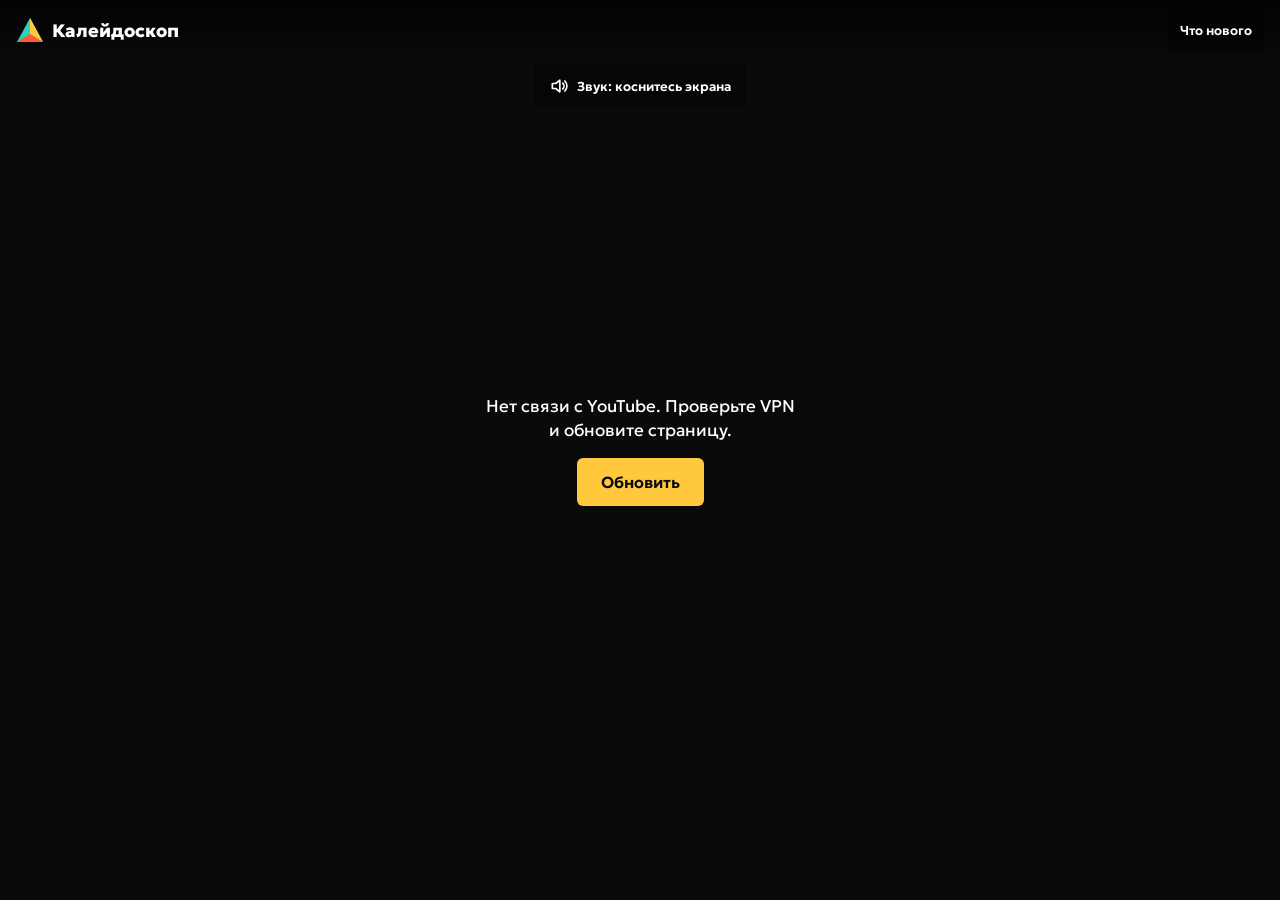
==== index.html @ 24db5496 "Версия 0.2: значок на экран телефона Выложено скриптом выложить-сайт.py" ====
<!doctype html>
<html lang="ru">
<head>
<meta charset="utf-8">
<meta name="viewport" content="width=device-width, initial-scale=1, viewport-fit=cover">
<meta name="robots" content="noindex, nofollow">
<meta name="theme-color" content="#0a0a0b">
<title>Калейдоскоп</title>
<meta name="mobile-web-app-capable" content="yes">
<meta name="apple-mobile-web-app-capable" content="yes">
<meta name="apple-mobile-web-app-status-bar-style" content="black-translucent">
<meta name="apple-mobile-web-app-title" content="Калейдоскоп">
<link rel="icon" href="img/znak.svg" type="image/svg+xml">
<link rel="apple-touch-icon" href="img/icon-180.png">
<link rel="manifest" href="manifest.webmanifest">
<link rel="preconnect" href="https://fonts.googleapis.com">
<link rel="preconnect" href="https://fonts.gstatic.com" crossorigin>
<link href="https://fonts.googleapis.com/css2?family=Geologica:wght@400;600;800&display=swap" rel="stylesheet">
<link rel="stylesheet" href="base.css?v=82c3da53">
<link rel="stylesheet" href="css/lenta.css?v=82c3da53">
<link rel="stylesheet" href="css/list.css?v=82c3da53">
</head>
<body>
<div class="player-box"><div id="player"></div></div>

<main id="feed">
  <section class="slide msg wait"><p>Подбираю ролики</p></section>
</main>

<header class="top">
  <div class="brand"><img src="img/znak.svg" alt="">Калейдоскоп</div>
  <button class="pill" id="novoe">Что нового</button>
</header>

<button class="hint" id="hint"></button>

<div class="sheet" id="sheet" hidden>
  <div class="sheet-bg" data-close></div>
  <div class="sheet-box" role="dialog" aria-label="Что нового">
    <div class="sheet-head"><b>Что нового</b><button class="sheet-close" data-close>Закрыть</button></div>
    <div id="sheet-list"></div>
  </div>
</div>

<script type="module" src="js/lenta.js?v=82c3da53"></script>
</body>
</html>
---- base.css ----
/* Значения брендбука «Призма» (docs/Брендбук Калейдоскоп.md). Цвета и шрифты только отсюда. */
:root {
  --bg: #0a0a0b;
  --surface: #17171a;
  --text: #ffffff;
  --muted: #a1a1a8;
  --line: #26262b;
  --scrim: rgba(0, 0, 0, .45);
  --shade: rgba(0, 0, 0, .75);
  --track: rgba(255, 255, 255, .2);
  --accent: #ffc83d;
  --on-color: #0a0a0b;

  --t1: #ffc83d;
  --t2: #2ed3b7;
  --t3: #ff5a36;
  --t4: #5b8cff;
  --t5: #ff4fa3;
  --t6: #9be15d;

  --font: 'Geologica', system-ui, sans-serif;

  --s1: 4px;
  --s2: 8px;
  --s3: 12px;
  --s4: 16px;
  --s6: 24px;

  --r-chip: 6px;
  --r-sheet: 16px;
  --btn: 48px;
  --move: 250ms;
}

* { box-sizing: border-box; margin: 0; padding: 0; }

html, body {
  height: 100%;
  background: var(--bg);
  color: var(--text);
  font-family: var(--font);
  font-variant-numeric: tabular-nums;
  -webkit-tap-highlight-color: transparent;
}

button { font: inherit; color: inherit; background: none; border: 0; cursor: pointer; }

@media (prefers-reduced-motion: reduce) {
  :root { --move: 0ms; }
}
---- css/lenta.css ----
/* Лента: плеер под карточками, карточки листаются (брендбук «Призма», «Части»). */
.player-box { position: fixed; inset: 0; background: var(--bg); }
.player-box iframe { width: 100%; height: 100%; border: 0; }

#feed {
  position: fixed; inset: 0; z-index: 1;
  overflow-y: scroll; scroll-snap-type: y mandatory; overscroll-behavior: contain;
  scrollbar-width: none;
}
#feed::-webkit-scrollbar { display: none; }

.slide {
  position: relative; height: 100dvh; overflow: hidden;
  scroll-snap-align: start; scroll-snap-stop: always;
  --c: var(--t1); --c2: var(--t2);
}
.thumb {
  position: absolute; inset: 0;
  background: var(--bg) center / cover no-repeat;
  transition: opacity var(--move);
}
.slide.live .thumb { opacity: 0; }
.shade { position: absolute; left: 0; right: 0; bottom: 0; height: 45%; background: linear-gradient(transparent, var(--shade)); pointer-events: none; }

.pp {
  position: absolute; left: 50%; top: 50%; width: 72px; height: 72px; margin: -36px 0 0 -36px;
  border-radius: 50%; background: var(--scrim); display: grid; place-items: center;
  opacity: 0; transform: scale(.9); transition: opacity var(--move), transform var(--move); pointer-events: none;
}
.pp svg { width: 32px; height: 32px; fill: var(--text); }
.slide.paused .pp { opacity: 1; transform: none; }

.side {
  position: absolute; right: var(--s3); bottom: calc(160px + env(safe-area-inset-bottom));
  display: flex; flex-direction: column; gap: var(--s3); align-items: center;
}
.act {
  display: flex; flex-direction: column; align-items: center; gap: var(--s1);
  font-size: 11px; font-weight: 600; color: var(--text); text-decoration: none; min-width: 56px;
}
.act i {
  width: var(--btn); height: var(--btn); border-radius: 50%; background: var(--scrim);
  display: grid; place-items: center;
  transition: transform var(--move) cubic-bezier(.3, 1.6, .5, 1);
}
.act:active i { transform: scale(.92); }
.act svg { width: 26px; height: 26px; fill: none; stroke: currentColor; stroke-width: 2; stroke-linecap: round; stroke-linejoin: round; }
.act.on svg { fill: var(--c); stroke: var(--c); }
.act.on i { animation: like-pop var(--move) cubic-bezier(.3, 1.6, .5, 1); }
@keyframes like-pop { 50% { transform: scale(1.15); } }

.info { position: absolute; left: var(--s4); right: 84px; bottom: calc(var(--s6) + env(safe-area-inset-bottom)); }
.chips { display: flex; flex-wrap: wrap; gap: var(--s2); }
.chip { font-size: 13px; font-weight: 600; color: var(--on-color); background: var(--c); padding: var(--s1) var(--s2); border-radius: var(--r-chip); }
.chip + .chip { background: var(--c2); }
.ttl { font-size: 15px; line-height: 20px; margin-top: var(--s2); display: -webkit-box; -webkit-line-clamp: 2; -webkit-box-orient: vertical; overflow: hidden; }
.ch { font-size: 13px; color: var(--muted); margin-top: var(--s1); }
.why { font-size: 12px; color: var(--accent); margin-top: var(--s2); }

.bar { position: absolute; left: 0; right: 0; bottom: 0; height: 4px; background: var(--track); }
.bar i { display: block; height: 100%; background: var(--c); transform-origin: left; transform: scaleX(0); }

.msg { display: flex; flex-direction: column; align-items: center; justify-content: center; gap: var(--s4); padding: var(--s6); text-align: center; }
.msg p { font-size: 17px; line-height: 24px; max-width: 320px; }
.wait p { color: var(--muted); }
.main { height: 48px; padding: 0 var(--s6); border-radius: var(--r-chip); background: var(--accent); color: var(--on-color); font-weight: 600; }

.top {
  position: fixed; top: 0; left: 0; right: 0; z-index: 2;
  display: flex; align-items: center; justify-content: space-between;
  padding: calc(var(--s2) + env(safe-area-inset-top)) var(--s4) var(--s4);
  background: linear-gradient(var(--shade), transparent); /* название ролика от YouTube не мешает шапке */
  pointer-events: none;
}
.top > * { pointer-events: auto; }
.brand { display: flex; align-items: center; gap: var(--s2); font-size: 18px; font-weight: 800; }
.brand img { width: 28px; height: 26px; }
.pill { height: 44px; padding: 0 var(--s3); border-radius: var(--r-chip); background: var(--scrim); font-size: 13px; font-weight: 600; }

.hint {
  position: fixed; z-index: 2; left: 50%; top: calc(64px + env(safe-area-inset-top)); transform: translateX(-50%);
  display: flex; align-items: center; gap: var(--s2); height: 44px; padding: 0 var(--s4);
  border-radius: var(--r-chip); background: var(--scrim); font-size: 13px; font-weight: 600; white-space: nowrap;
}
.hint svg { width: 20px; height: 20px; fill: none; stroke: currentColor; stroke-width: 2; stroke-linecap: round; stroke-linejoin: round; }
.hint[hidden] { display: none; }
---- css/list.css ----
/* Нижний лист «Что нового» (брендбук «Призма»: листы `--surface`, верхние углы 16). */
.sheet { position: fixed; inset: 0; z-index: 5; }
.sheet[hidden] { display: none; }
.sheet-bg { position: absolute; inset: 0; background: var(--scrim); opacity: 0; transition: opacity var(--move); }
.sheet-box {
  position: absolute; left: 0; right: 0; bottom: 0; max-height: 80dvh; overflow-y: auto;
  background: var(--surface); border-radius: var(--r-sheet) var(--r-sheet) 0 0;
  padding: var(--s4) var(--s4) calc(var(--s6) + env(safe-area-inset-bottom));
  transform: translateY(100%); transition: transform var(--move);
}
.sheet.open .sheet-bg { opacity: 1; }
.sheet.open .sheet-box { transform: none; }
.sheet-head { display: flex; align-items: center; justify-content: space-between; margin-bottom: var(--s2); }
.sheet-head b { font-size: 18px; font-weight: 800; }
.sheet-close { height: 44px; padding: 0 var(--s3); color: var(--muted); font-weight: 600; }
#sheet-list h3 { font-size: 15px; font-weight: 600; margin: var(--s4) 0 var(--s2); padding-top: var(--s4); border-top: 1px solid var(--line); }
#sheet-list h3:first-child { border-top: 0; padding-top: 0; margin-top: 0; }
#sheet-list ul { padding-left: var(--s4); display: flex; flex-direction: column; gap: var(--s2); }
#sheet-list li { font-size: 15px; line-height: 20px; color: var(--text); }
@media (min-width: 640px) { .sheet-box { left: 50%; width: 480px; margin-left: -240px; } }
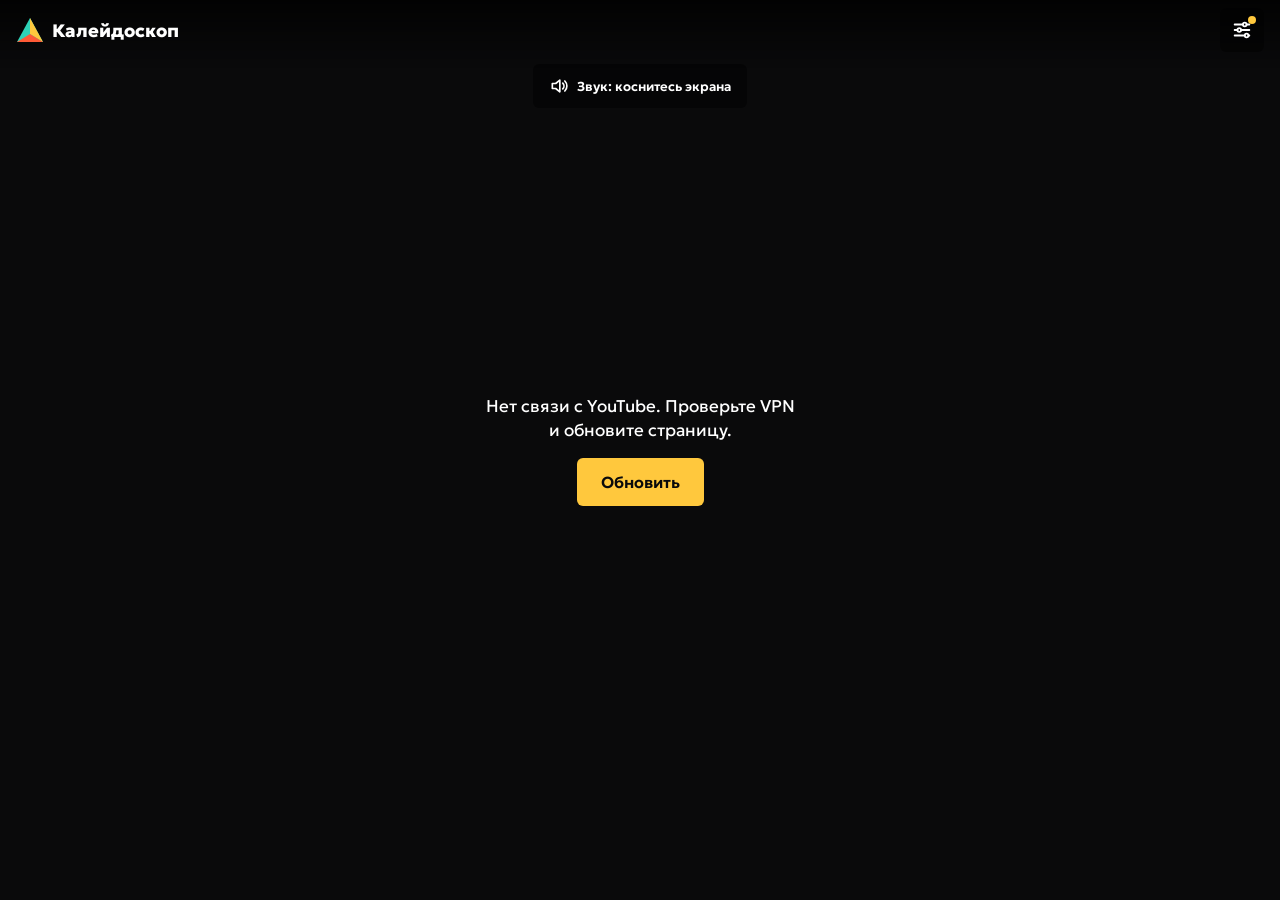
==== commit fd68dac4: "Версия 0.3: настройки, облако памяти, установка как приложение Выложено скриптом выложить-сайт.py" ====
--- a/index.html
+++ b/index.html
@@ -16,9 +16,10 @@
 <link rel="preconnect" href="https://fonts.googleapis.com">
 <link rel="preconnect" href="https://fonts.gstatic.com" crossorigin>
 <link href="https://fonts.googleapis.com/css2?family=Geologica:wght@400;600;800&display=swap" rel="stylesheet">
-<link rel="stylesheet" href="base.css?v=82c3da53">
-<link rel="stylesheet" href="css/lenta.css?v=82c3da53">
-<link rel="stylesheet" href="css/list.css?v=82c3da53">
+<link rel="stylesheet" href="base.css?v=3e4e8503">
+<link rel="stylesheet" href="css/lenta.css?v=3e4e8503">
+<link rel="stylesheet" href="css/list.css?v=3e4e8503">
+<link rel="stylesheet" href="css/nastroiki.css?v=3e4e8503">
 </head>
 <body>
 <div class="player-box"><div id="player"></div></div>
@@ -28,11 +29,22 @@
 </main>
 
 <header class="top">
-  <div class="brand"><img src="img/znak.svg" alt="">Калейдоскоп</div>
-  <button class="pill" id="novoe">Что нового</button>
+  <div class="brand"><img src="img/znak.svg" alt=""><span>Калейдоскоп</span></div>
+  <div class="tools">
+    <button class="pill" data-install hidden>Установить</button>
+    <button class="pill ico" id="nastr" aria-label="Настройки"></button>
+  </div>
 </header>
 
 <button class="hint" id="hint"></button>
+
+<div class="sheet" id="nast" hidden>
+  <div class="sheet-bg" data-close></div>
+  <div class="sheet-box tall" role="dialog" aria-label="Настройки">
+    <div class="sheet-head"><b>Настройки</b><button class="sheet-close" data-close>Готово</button></div>
+    <div id="nast-body"></div>
+  </div>
+</div>
 
 <div class="sheet" id="sheet" hidden>
   <div class="sheet-bg" data-close></div>
@@ -42,6 +54,6 @@
   </div>
 </div>
 
-<script type="module" src="js/lenta.js?v=82c3da53"></script>
+<script type="module" src="js/lenta.js?v=3e4e8503"></script>
 </body>
 </html>
--- a/css/lenta.css
+++ b/css/lenta.css
@@ -1,5 +1,7 @@
 /* Лента: плеер под карточками, карточки листаются (брендбук «Призма», «Части»). */
-.player-box { position: fixed; inset: 0; background: var(--bg); }
+/* Широкий экран (Surface, планшет лёжа): ролик 9:16 по центру, кнопки справа от него. --gap: поле сбоку. */
+:root { --gap: max(0px, calc((100vw - 100dvh * 9 / 16) / 2)); }
+.player-box { position: fixed; inset: 0 var(--gap); background: var(--bg); }
 .player-box iframe { width: 100%; height: 100%; border: 0; }
 
 #feed {
@@ -15,12 +17,12 @@
   --c: var(--t1); --c2: var(--t2);
 }
 .thumb {
-  position: absolute; inset: 0;
+  position: absolute; inset: 0 var(--gap);
   background: var(--bg) center / cover no-repeat;
   transition: opacity var(--move);
 }
 .slide.live .thumb { opacity: 0; }
-.shade { position: absolute; left: 0; right: 0; bottom: 0; height: 45%; background: linear-gradient(transparent, var(--shade)); pointer-events: none; }
+.shade { position: absolute; left: var(--gap); right: var(--gap); bottom: 0; height: 45%; background: linear-gradient(transparent, var(--shade)); pointer-events: none; }
 
 .pp {
   position: absolute; left: 50%; top: 50%; width: 72px; height: 72px; margin: -36px 0 0 -36px;
@@ -31,7 +33,7 @@
 .slide.paused .pp { opacity: 1; transform: none; }
 
 .side {
-  position: absolute; right: var(--s3); bottom: calc(160px + env(safe-area-inset-bottom));
+  position: absolute; right: max(var(--s3), calc(var(--gap) - 72px)); bottom: calc(160px + env(safe-area-inset-bottom));
   display: flex; flex-direction: column; gap: var(--s3); align-items: center;
 }
 .act {
@@ -49,7 +51,7 @@
 .act.on i { animation: like-pop var(--move) cubic-bezier(.3, 1.6, .5, 1); }
 @keyframes like-pop { 50% { transform: scale(1.15); } }
 
-.info { position: absolute; left: var(--s4); right: 84px; bottom: calc(var(--s6) + env(safe-area-inset-bottom)); }
+.info { position: absolute; left: calc(var(--gap) + var(--s4)); right: calc(var(--gap) + 84px); bottom: calc(var(--s6) + env(safe-area-inset-bottom)); }
 .chips { display: flex; flex-wrap: wrap; gap: var(--s2); }
 .chip { font-size: 13px; font-weight: 600; color: var(--on-color); background: var(--c); padding: var(--s1) var(--s2); border-radius: var(--r-chip); }
 .chip + .chip { background: var(--c2); }
@@ -57,7 +59,7 @@
 .ch { font-size: 13px; color: var(--muted); margin-top: var(--s1); }
 .why { font-size: 12px; color: var(--accent); margin-top: var(--s2); }
 
-.bar { position: absolute; left: 0; right: 0; bottom: 0; height: 4px; background: var(--track); }
+.bar { position: absolute; left: var(--gap); right: var(--gap); bottom: 0; height: 4px; background: var(--track); }
 .bar i { display: block; height: 100%; background: var(--c); transform-origin: left; transform: scaleX(0); }
 
 .msg { display: flex; flex-direction: column; align-items: center; justify-content: center; gap: var(--s4); padding: var(--s6); text-align: center; }
@@ -75,7 +77,13 @@
 .top > * { pointer-events: auto; }
 .brand { display: flex; align-items: center; gap: var(--s2); font-size: 18px; font-weight: 800; }
 .brand img { width: 28px; height: 26px; }
-.pill { height: 44px; padding: 0 var(--s3); border-radius: var(--r-chip); background: var(--scrim); font-size: 13px; font-weight: 600; }
+.tools { display: flex; gap: var(--s2); }
+.pill { position: relative; display: flex; align-items: center; gap: var(--s1); height: 44px; padding: 0 var(--s3); border-radius: var(--r-chip); background: var(--scrim); font-size: 13px; font-weight: 600; }
+.pill[hidden] { display: none; }
+.pill.ico { width: 44px; padding: 0; justify-content: center; }
+.pill svg { width: 22px; height: 22px; fill: none; stroke: currentColor; stroke-width: 2; stroke-linecap: round; stroke-linejoin: round; }
+.pill.dot::after { content: ''; position: absolute; top: 8px; right: 8px; width: 8px; height: 8px; border-radius: 50%; background: var(--accent); }
+@media (max-width: 359px) { .brand span { display: none; } }
 
 .hint {
   position: fixed; z-index: 2; left: 50%; top: calc(64px + env(safe-area-inset-top)); transform: translateX(-50%);
--- a/css/nastroiki.css
+++ b/css/nastroiki.css
@@ -0,0 +1,39 @@
+/* Лист «Настройки» (брендбук «Призма»: листы `--surface`, плашки `--r-chip`, кнопки от 44 точек). */
+.sheet-box.tall { max-height: 90dvh; }
+#nast-body { display: flex; flex-direction: column; }
+.ns { padding: var(--s4) 0; border-top: 1px solid var(--line); display: flex; flex-direction: column; gap: var(--s3); }
+.ns:first-child { border-top: 0; padding-top: var(--s2); }
+.ns h3 { font-size: 17px; font-weight: 800; }
+.note { font-size: 15px; line-height: 20px; color: var(--muted); }
+
+.opts { display: flex; flex-wrap: wrap; gap: var(--s2); }
+.opt {
+  min-height: 44px; padding: var(--s2) var(--s3); border-radius: var(--r-chip);
+  background: var(--line); color: var(--text); font-size: 15px; font-weight: 600; text-align: left;
+  transition: background var(--move), color var(--move);
+}
+.ns > .opt { align-self: flex-start; }
+.opt[aria-pressed="true"] { background: var(--accent); color: var(--on-color); }
+.opt.topic[aria-pressed="true"] { background: var(--c); }
+.opt.topic[aria-pressed="false"] { color: var(--muted); }
+.opt.hot { background: var(--accent); color: var(--on-color); }
+.opt.danger { background: none; border: 2px solid var(--t3); color: var(--t3); }
+.opt:disabled { opacity: .6; }
+
+.grp { border-radius: var(--r-chip); background: var(--bg); }
+.grp summary {
+  min-height: 48px; padding: 0 var(--s3); display: flex; align-items: center; gap: var(--s3);
+  font-size: 16px; font-weight: 600; cursor: pointer; list-style: none;
+}
+.grp summary::-webkit-details-marker { display: none; }
+.grp summary::before { content: ''; width: 10px; height: 10px; border-radius: 50%; background: var(--c); flex: none; }
+.grp .cnt { margin-left: auto; }
+.grp[open] summary { border-bottom: 1px solid var(--line); }
+.grp .opts { padding: var(--s3); }
+.cnt { font-size: 14px; color: var(--muted); font-weight: 400; }
+
+.stat { display: grid; grid-template-columns: 1fr auto; gap: var(--s1) var(--s3); font-size: 15px; }
+.stat i { grid-column: 1 / -1; height: 6px; border-radius: 3px; background: var(--line); overflow: hidden; }
+.stat i::after { content: ''; display: block; height: 100%; width: var(--w); background: var(--c); }
+
+@media (min-width: 640px) { #nast .sheet-box { width: 560px; margin-left: -280px; } }
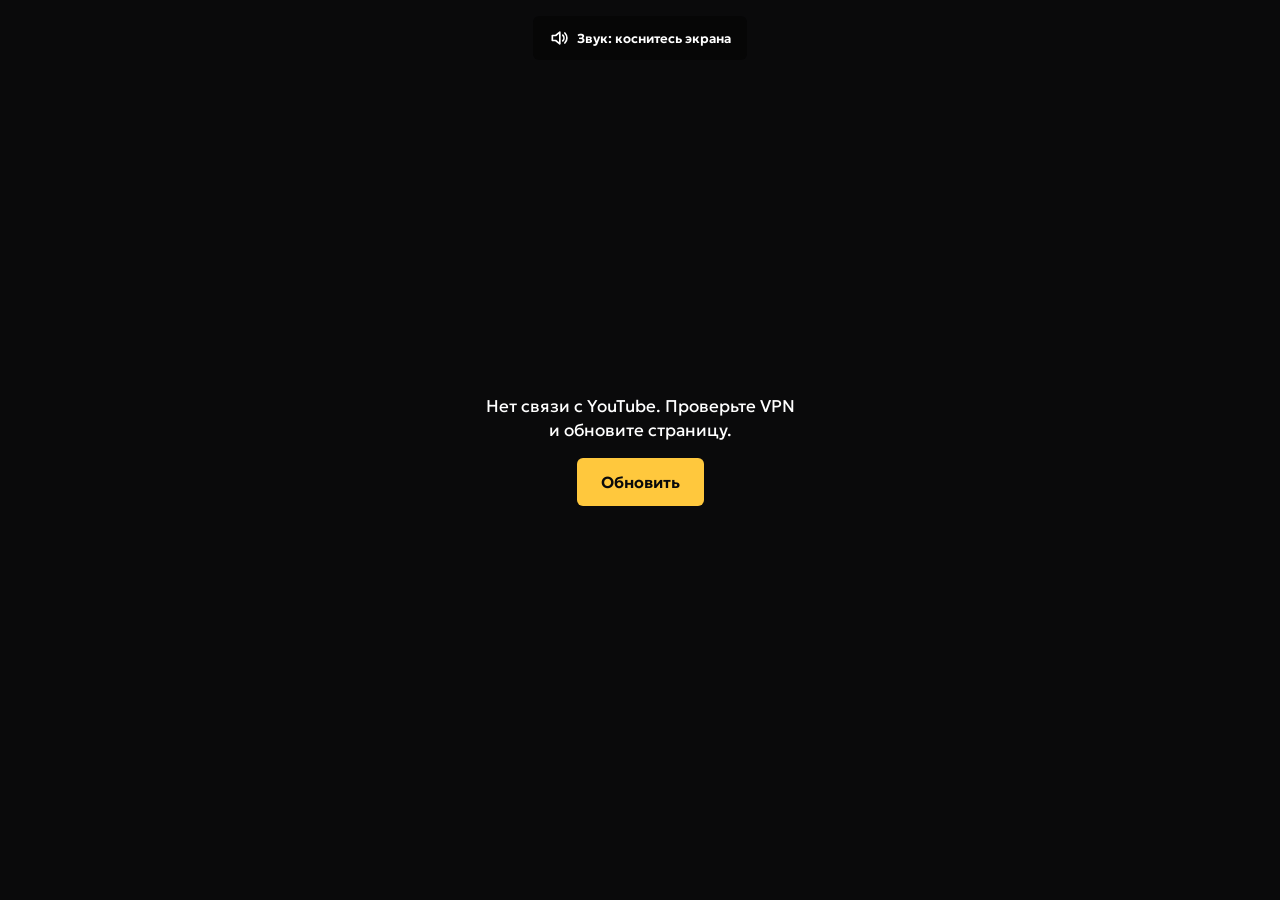
==== commit 52c17d00: "Версия 0.5: ролик сразу после листания, подписи гаснут, вид роликов, только на русском, запасной пут" ====
--- a/index.html
+++ b/index.html
@@ -13,28 +13,24 @@
 <link rel="icon" href="img/znak.svg" type="image/svg+xml">
 <link rel="apple-touch-icon" href="img/icon-180.png">
 <link rel="manifest" href="manifest.webmanifest">
+<link rel="preconnect" href="https://kaleido-api.gmarbigm.workers.dev" crossorigin>
+<link rel="preconnect" href="https://www.youtube.com">
+<link rel="preconnect" href="https://i.ytimg.com">
 <link rel="preconnect" href="https://fonts.googleapis.com">
 <link rel="preconnect" href="https://fonts.gstatic.com" crossorigin>
-<link href="https://fonts.googleapis.com/css2?family=Geologica:wght@400;600;800&display=swap" rel="stylesheet">
-<link rel="stylesheet" href="base.css?v=3e4e8503">
-<link rel="stylesheet" href="css/lenta.css?v=3e4e8503">
-<link rel="stylesheet" href="css/list.css?v=3e4e8503">
-<link rel="stylesheet" href="css/nastroiki.css?v=3e4e8503">
+<link href="https://fonts.googleapis.com/css2?family=Geologica:wght@400;600;800&display=swap" rel="stylesheet" media="print" onload="this.media='all'">
+<link rel="stylesheet" href="base.css?v=91578ed6">
+<link rel="stylesheet" href="css/lenta.css?v=91578ed6">
+<link rel="stylesheet" href="css/list.css?v=91578ed6">
+<link rel="stylesheet" href="css/nastroiki.css?v=91578ed6">
 </head>
 <body>
-<div class="player-box"><div id="player"></div></div>
+<div class="player-box"><div></div></div>
+<div class="player-box"><div></div></div>
 
 <main id="feed">
   <section class="slide msg wait"><p>Подбираю ролики</p></section>
 </main>
-
-<header class="top">
-  <div class="brand"><img src="img/znak.svg" alt=""><span>Калейдоскоп</span></div>
-  <div class="tools">
-    <button class="pill" data-install hidden>Установить</button>
-    <button class="pill ico" id="nastr" aria-label="Настройки"></button>
-  </div>
-</header>
 
 <button class="hint" id="hint"></button>
 
@@ -54,6 +50,15 @@
   </div>
 </div>
 
-<script type="module" src="js/lenta.js?v=3e4e8503"></script>
+<script>
+// Лента не загрузилась (файл не дошёл, например через VPN): сообщение и «Обновить» вместо вечного «Подбираю ролики»
+function kaleidoFail() {
+  var w = document.querySelector('.wait');
+  if (!w || window.kaleido) return;
+  w.innerHTML = '<p>Лента не загрузилась. Проверьте VPN и обновите страницу.</p><button class="main" onclick="location.reload()">Обновить</button>';
+}
+setTimeout(kaleidoFail, 20000);
+</script>
+<script type="module" src="js/lenta.js?v=91578ed6" onerror="kaleidoFail()"></script>
 </body>
 </html>
--- a/css/lenta.css
+++ b/css/lenta.css
@@ -1,7 +1,11 @@
-/* Лента: плеер под карточками, карточки листаются (брендбук «Призма», «Части»). */
-/* Широкий экран (Surface, планшет лёжа): ролик 9:16 по центру, кнопки справа от него. --gap: поле сбоку. */
+/* Лента: два плеера под карточками, карточки листаются (брендбук «Призма», «Части»). */
+/* Вид «Меньше и гаснет» (журнал брендбука 2026-11-08): шапки нет, подписи внизу гаснут через 3 с, кнопки остаются. */
+/* Широкий экран (Surface, планшет лёжа, html.wide): ролик 9:16 по центру, подписи в левом поле, кнопки в правом. */
 :root { --gap: max(0px, calc((100vw - 100dvh * 9 / 16) / 2)); }
-.player-box { position: fixed; inset: 0 var(--gap); background: var(--bg); }
+/* Два плеера (player.js): виден один, второй грузит следующий ролик. Обычный ролик 16:9 во всю ширину. */
+.player-box { position: fixed; inset: 0 var(--gap); background: var(--bg); opacity: 0; }
+.player-box.on { opacity: 1; }
+.player-box.l { inset: 0; }
 .player-box iframe { width: 100%; height: 100%; border: 0; }
 
 #feed {
@@ -16,13 +20,15 @@
   scroll-snap-align: start; scroll-snap-stop: always;
   --c: var(--t1); --c2: var(--t2);
 }
+.slide.l { --gap: 0px; }
 .thumb {
   position: absolute; inset: 0 var(--gap);
   background: var(--bg) center / cover no-repeat;
   transition: opacity var(--move);
 }
+.slide.l .thumb { background-size: contain; }
 .slide.live .thumb { opacity: 0; }
-.shade { position: absolute; left: var(--gap); right: var(--gap); bottom: 0; height: 45%; background: linear-gradient(transparent, var(--shade)); pointer-events: none; }
+.shade { position: absolute; left: var(--gap); right: var(--gap); bottom: 0; height: 40%; background: linear-gradient(transparent, var(--shade)); pointer-events: none; transition: opacity var(--move); }
 
 .pp {
   position: absolute; left: 50%; top: 50%; width: 72px; height: 72px; margin: -36px 0 0 -36px;
@@ -33,7 +39,7 @@
 .slide.paused .pp { opacity: 1; transform: none; }
 
 .side {
-  position: absolute; right: max(var(--s3), calc(var(--gap) - 72px)); bottom: calc(160px + env(safe-area-inset-bottom));
+  position: absolute; right: max(var(--s3), calc(var(--gap) - 72px)); bottom: calc(88px + env(safe-area-inset-bottom));
   display: flex; flex-direction: column; gap: var(--s3); align-items: center;
 }
 .act {
@@ -41,7 +47,7 @@
   font-size: 11px; font-weight: 600; color: var(--text); text-decoration: none; min-width: 56px;
 }
 .act i {
-  width: var(--btn); height: var(--btn); border-radius: 50%; background: var(--scrim);
+  position: relative; width: var(--btn); height: var(--btn); border-radius: 50%; background: var(--scrim);
   display: grid; place-items: center;
   transition: transform var(--move) cubic-bezier(.3, 1.6, .5, 1);
 }
@@ -50,14 +56,27 @@
 .act.on svg { fill: var(--c); stroke: var(--c); }
 .act.on i { animation: like-pop var(--move) cubic-bezier(.3, 1.6, .5, 1); }
 @keyframes like-pop { 50% { transform: scale(1.15); } }
+/* Новая версия ещё не открыта: точка на «Настройках» */
+.unseen .act[data-a="nastr"] i::after { content: ''; position: absolute; top: 4px; right: 4px; width: 10px; height: 10px; border-radius: 50%; background: var(--accent); }
 
-.info { position: absolute; left: calc(var(--gap) + var(--s4)); right: calc(var(--gap) + 84px); bottom: calc(var(--s6) + env(safe-area-inset-bottom)); }
-.chips { display: flex; flex-wrap: wrap; gap: var(--s2); }
-.chip { font-size: 13px; font-weight: 600; color: var(--on-color); background: var(--c); padding: var(--s1) var(--s2); border-radius: var(--r-chip); }
-.chip + .chip { background: var(--c2); }
-.ttl { font-size: 15px; line-height: 20px; margin-top: var(--s2); display: -webkit-box; -webkit-line-clamp: 2; -webkit-box-orient: vertical; overflow: hidden; }
-.ch { font-size: 13px; color: var(--muted); margin-top: var(--s1); }
-.why { font-size: 12px; color: var(--accent); margin-top: var(--s2); }
+/* Подписи: название и «почему» над строкой «тема, канал». Гаснут вместе с тенью. */
+.info { position: absolute; left: calc(var(--gap) + var(--s4)); right: calc(var(--gap) + 84px); bottom: calc(var(--s4) + env(safe-area-inset-bottom)); transition: opacity var(--move); }
+.slide.calm .info, .slide.calm .shade { opacity: 0; }
+.ttl { font-size: 15px; line-height: 20px; display: -webkit-box; -webkit-line-clamp: 2; -webkit-box-orient: vertical; overflow: hidden; }
+.why { font-size: 12px; color: var(--accent); margin-top: var(--s1); }
+.line { display: flex; align-items: center; gap: var(--s2); margin-top: var(--s2); font-size: 13px; color: var(--muted); min-width: 0; }
+.chip { flex: none; font-size: 12px; font-weight: 600; color: var(--on-color); background: var(--c); padding: 2px var(--s2); border-radius: var(--r-chip); }
+.chip.g { display: none; }
+.ch { overflow: hidden; white-space: nowrap; text-overflow: ellipsis; }
+
+/* Широкий экран: подписи в левом поле, поверх ролика ничего нет, гаснуть не нужно */
+.wide .slide:not(.l) .info { left: var(--s6); right: auto; width: calc(var(--gap) - 48px); max-width: 360px; bottom: 48px; }
+.wide .slide:not(.l).calm .info { opacity: 1; }
+.wide .slide:not(.l) .shade { display: none; }
+.wide .slide:not(.l) .ttl { font-size: 17px; line-height: 23px; -webkit-line-clamp: 4; }
+.wide .slide:not(.l) .line { flex-wrap: wrap; }
+.wide .slide:not(.l) .chip.g { display: block; }
+.wide .slide:not(.l) .chip.g + .chip { background: var(--c2); }
 
 .bar { position: absolute; left: var(--gap); right: var(--gap); bottom: 0; height: 4px; background: var(--track); }
 .bar i { display: block; height: 100%; background: var(--c); transform-origin: left; transform: scaleX(0); }
@@ -67,26 +86,8 @@
 .wait p { color: var(--muted); }
 .main { height: 48px; padding: 0 var(--s6); border-radius: var(--r-chip); background: var(--accent); color: var(--on-color); font-weight: 600; }
 
-.top {
-  position: fixed; top: 0; left: 0; right: 0; z-index: 2;
-  display: flex; align-items: center; justify-content: space-between;
-  padding: calc(var(--s2) + env(safe-area-inset-top)) var(--s4) var(--s4);
-  background: linear-gradient(var(--shade), transparent); /* название ролика от YouTube не мешает шапке */
-  pointer-events: none;
-}
-.top > * { pointer-events: auto; }
-.brand { display: flex; align-items: center; gap: var(--s2); font-size: 18px; font-weight: 800; }
-.brand img { width: 28px; height: 26px; }
-.tools { display: flex; gap: var(--s2); }
-.pill { position: relative; display: flex; align-items: center; gap: var(--s1); height: 44px; padding: 0 var(--s3); border-radius: var(--r-chip); background: var(--scrim); font-size: 13px; font-weight: 600; }
-.pill[hidden] { display: none; }
-.pill.ico { width: 44px; padding: 0; justify-content: center; }
-.pill svg { width: 22px; height: 22px; fill: none; stroke: currentColor; stroke-width: 2; stroke-linecap: round; stroke-linejoin: round; }
-.pill.dot::after { content: ''; position: absolute; top: 8px; right: 8px; width: 8px; height: 8px; border-radius: 50%; background: var(--accent); }
-@media (max-width: 359px) { .brand span { display: none; } }
-
 .hint {
-  position: fixed; z-index: 2; left: 50%; top: calc(64px + env(safe-area-inset-top)); transform: translateX(-50%);
+  position: fixed; z-index: 2; left: 50%; top: calc(var(--s4) + env(safe-area-inset-top)); transform: translateX(-50%);
   display: flex; align-items: center; gap: var(--s2); height: 44px; padding: 0 var(--s4);
   border-radius: var(--r-chip); background: var(--scrim); font-size: 13px; font-weight: 600; white-space: nowrap;
 }
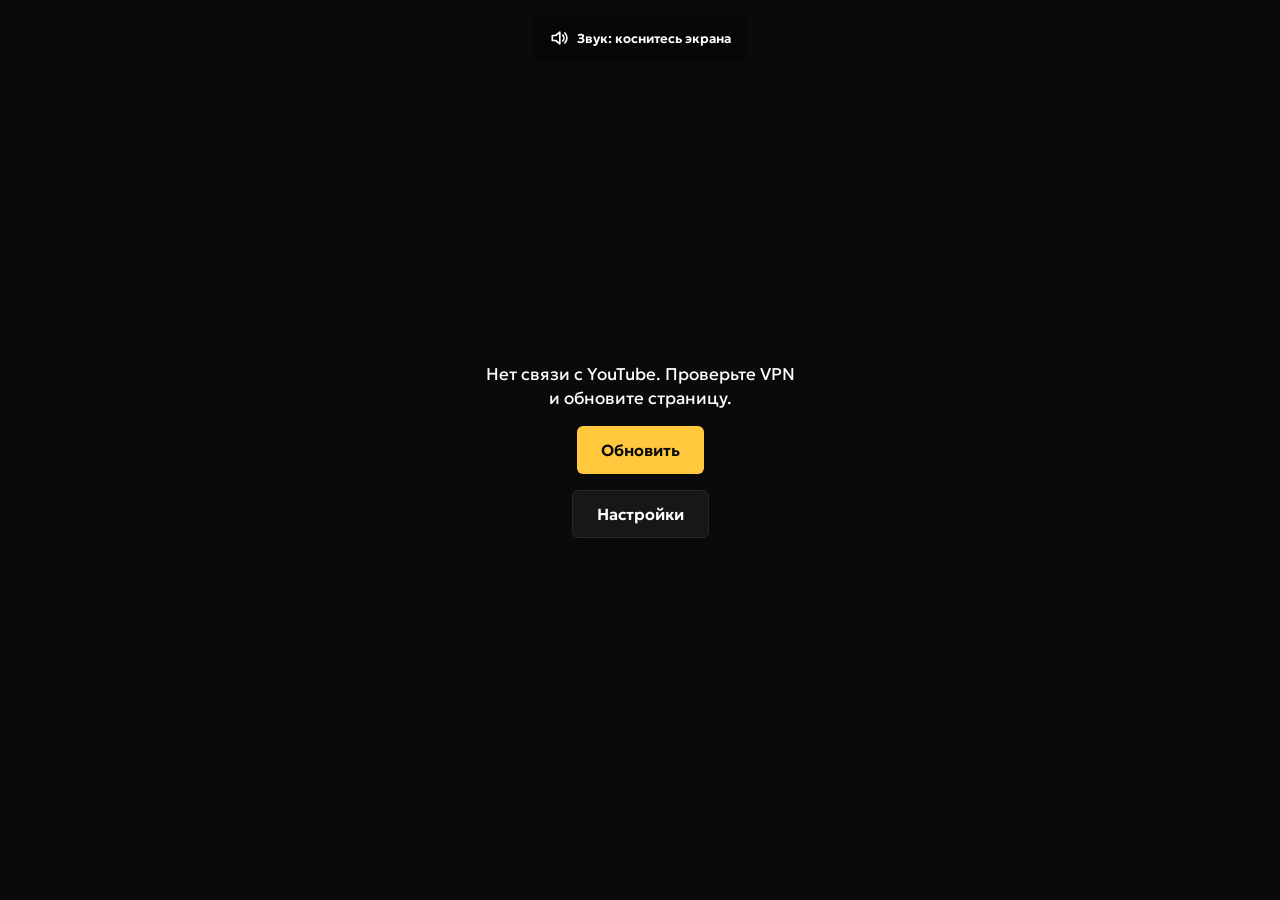
==== commit 78bea771: "Версия 0.6: кнопка «Настройки» на экране лимита, русские каналы для «Только на русском» Выложено скр" ====
--- a/index.html
+++ b/index.html
@@ -19,10 +19,10 @@
 <link rel="preconnect" href="https://fonts.googleapis.com">
 <link rel="preconnect" href="https://fonts.gstatic.com" crossorigin>
 <link href="https://fonts.googleapis.com/css2?family=Geologica:wght@400;600;800&display=swap" rel="stylesheet" media="print" onload="this.media='all'">
-<link rel="stylesheet" href="base.css?v=91578ed6">
-<link rel="stylesheet" href="css/lenta.css?v=91578ed6">
-<link rel="stylesheet" href="css/list.css?v=91578ed6">
-<link rel="stylesheet" href="css/nastroiki.css?v=91578ed6">
+<link rel="stylesheet" href="base.css?v=69e8333c">
+<link rel="stylesheet" href="css/lenta.css?v=69e8333c">
+<link rel="stylesheet" href="css/list.css?v=69e8333c">
+<link rel="stylesheet" href="css/nastroiki.css?v=69e8333c">
 </head>
 <body>
 <div class="player-box"><div></div></div>
@@ -59,6 +59,6 @@
 }
 setTimeout(kaleidoFail, 20000);
 </script>
-<script type="module" src="js/lenta.js?v=91578ed6" onerror="kaleidoFail()"></script>
+<script type="module" src="js/lenta.js?v=69e8333c" onerror="kaleidoFail()"></script>
 </body>
 </html>
--- a/css/lenta.css
+++ b/css/lenta.css
@@ -81,10 +81,11 @@
 .bar { position: absolute; left: var(--gap); right: var(--gap); bottom: 0; height: 4px; background: var(--track); }
 .bar i { display: block; height: 100%; background: var(--c); transform-origin: left; transform: scaleX(0); }
 
-.msg { display: flex; flex-direction: column; align-items: center; justify-content: center; gap: var(--s4); padding: var(--s6); text-align: center; }
+.msg { background: var(--bg); display: flex; flex-direction: column; align-items: center; justify-content: center; gap: var(--s4); padding: var(--s6); text-align: center; }
 .msg p { font-size: 17px; line-height: 24px; max-width: 320px; }
 .wait p { color: var(--muted); }
 .main { height: 48px; padding: 0 var(--s6); border-radius: var(--r-chip); background: var(--accent); color: var(--on-color); font-weight: 600; }
+.sec { height: 48px; padding: 0 var(--s6); border-radius: var(--r-chip); background: var(--surface); border: 1px solid var(--line); font-weight: 600; }
 
 .hint {
   position: fixed; z-index: 2; left: 50%; top: calc(var(--s4) + env(safe-area-inset-top)); transform: translateX(-50%);
